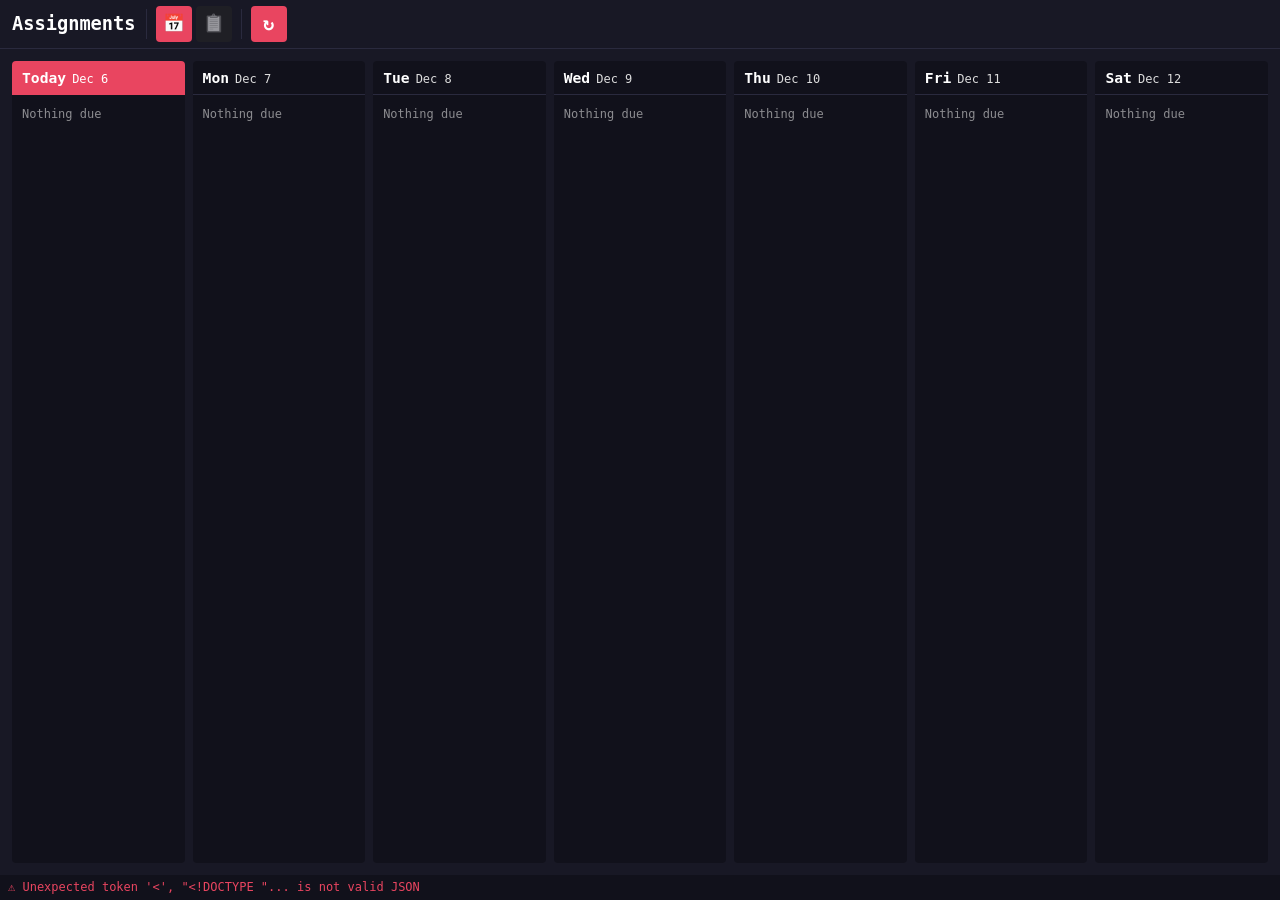
==== static/index.html @ 74c3563f "Add Canvas assignment tracker web app Local web server that fetches incomplete assignments from the " ====
<!doctype html>
<html lang="en">
<head>
<meta charset="utf-8">
<meta name="viewport" content="width=device-width, initial-scale=1">
<title>Assignment Tracker</title>
<link rel="stylesheet" href="app.css">
</head>
<body>
<header class="toolbar">
  <span class="brand">Assignments</span>
  <span class="divider" aria-hidden="true"></span>
  <nav class="view-toggles" aria-label="View">
    <button type="button" class="toggle" data-view="calendar" aria-label="Calendar view"
            data-tip="Calendar&#10;Today and the next 6 days, by due time">📅</button>
    <button type="button" class="toggle" data-view="todo" aria-label="To-do list view"
            data-tip="To-do&#10;Everything outstanding, soonest due first">📋</button>
  </nav>
  <span class="divider" aria-hidden="true"></span>
  <button type="button" class="run" id="refresh" aria-label="Refresh from Canvas"
          data-tip="Refresh&#10;Fetch the latest assignments from Canvas">↻</button>
</header>

<main id="main">
  <section id="calendar-view" class="calendar" aria-label="Next 7 days" hidden></section>
  <section id="todo-view" class="todo" aria-label="To-do list" hidden></section>
</main>

<footer class="status" id="status" role="status">Loading...</footer>

<div class="tooltip" id="tooltip" role="tooltip" hidden></div>
<script src="app.js"></script>
</body>
</html>
---- static/app.css ----
/* Clipboard Cleaner design system: dark, flat, single raspberry accent, 4px corners. */
:root {
  --backgroundCLR: #181825;
  --statusBG: #11111b;
  --OffBtnBackgroundCLR: #252535;
  --dividerCLR: #2a2a3e;
  --spinbox-border: #333355;
  --OnBtnBackgroundCLR: #e94560;
  --statusTextCLR: #e94560;
  --OnBtnForegroundCLR: #ffffff;
  --OffBtnForegroundCLR: #44445a;
  --tooltip-bg: #2b2b3b;
  --tooltip-fg: #dddddd;

  --font-mono: Consolas, "Cascadia Mono", Menlo, monospace;
  --font-sans: "Segoe UI", system-ui, sans-serif;
  --font-emoji: "Segoe UI Emoji", "Apple Color Emoji", "Noto Color Emoji", emoji;

  --bar-pad: 6px;
  --toggle-margin: 2px;
  --toggle-pad: 3px;
  --divider-margin-x: 7px;
  --divider-margin-y: 3px;
  --run-pad-x: 6px;
  --status-pad-x: 8px;
  --status-pad-y: 3px;
  --tooltip-pad-x: 7px;
  --tooltip-pad-y: 4px;
  --tooltip-offset: 6px;
  --radius-sm: 4px;
  --divider-width: 1px;

  color-scheme: dark;
}

* { box-sizing: border-box; }
/* Views and the tooltip set their own display; make `hidden` always win. */
[hidden] { display: none !important; }
html, body { margin: 0; height: 100%; }
body {
  display: flex;
  flex-direction: column;
  background: var(--backgroundCLR);
  color: var(--tooltip-fg);
  font-family: var(--font-sans);
  font-size: 14px;
}

/* ---- Toolbar: one row, toggles → divider → run ---- */
.toolbar {
  display: flex;
  align-items: stretch;
  padding: var(--bar-pad);
  background: var(--backgroundCLR);
  border-bottom: var(--divider-width) solid var(--dividerCLR);
  position: sticky;
  top: 0;
  z-index: 2;
}
.brand {
  display: flex;
  align-items: center;
  padding: 0 var(--toggle-pad) 0 var(--run-pad-x);
  font: 700 18.67px/1 var(--font-mono);
  color: var(--OnBtnForegroundCLR);
}
.divider {
  width: var(--divider-width);
  margin: var(--divider-margin-y) var(--divider-margin-x);
  background: var(--dividerCLR);
}
.view-toggles { display: flex; }
.toggle, .run {
  border: 0;
  border-radius: var(--radius-sm);
  cursor: pointer;
  font: 400 17.33px/1 var(--font-emoji);
  width: 36px;
  height: 36px;
  margin: 0 var(--toggle-margin);
  padding: var(--toggle-pad);
}
.toggle { background: var(--OffBtnBackgroundCLR); color: var(--OffBtnForegroundCLR); }
/* Emoji glyphs ignore `color`, so the OFF state is dimmed with grayscale + opacity instead. */
.toggle[aria-pressed="false"] { filter: grayscale(1); opacity: .55; }
.toggle[aria-pressed="true"] { background: var(--OnBtnBackgroundCLR); color: var(--OnBtnForegroundCLR); }
.run {
  background: var(--OnBtnBackgroundCLR);
  color: var(--OnBtnForegroundCLR);
  font: 700 18.67px/1 var(--font-mono);
  padding: var(--toggle-pad) var(--run-pad-x);
}
.run.busy { cursor: progress; }
button:focus-visible, a:focus-visible {
  outline: 2px solid var(--OnBtnForegroundCLR);
  outline-offset: 2px;
}

/* ---- Main area ---- */
main {
  flex: 1;
  padding: 12px;
  overflow: auto;
}
.empty {
  padding: 24px 8px;
  font: 400 13px/1.5 var(--font-mono);
  text-align: center;
}

/* ---- Calendar: 7 columns, today on the left ---- */
.calendar {
  display: grid;
  grid-template-columns: repeat(7, minmax(0, 1fr));
  gap: 8px;
  min-height: 100%;
}
.day {
  display: flex;
  flex-direction: column;
  min-width: 0;
  background: var(--statusBG);
  border-radius: var(--radius-sm);
}
.day-head {
  padding: 8px 10px;
  border-bottom: var(--divider-width) solid var(--dividerCLR);
  font-family: var(--font-mono);
}
.day-name { font-weight: 700; font-size: 14.67px; color: var(--OnBtnForegroundCLR); }
.day-date { font-size: 12px; margin-left: 6px; }
.day.today .day-head { background: var(--OnBtnBackgroundCLR); border-radius: var(--radius-sm) var(--radius-sm) 0 0; border-color: transparent; }
.day.today .day-date { color: var(--OnBtnForegroundCLR); }
.day-count { float: right; font-size: 12px; }
.day-body { display: flex; flex-direction: column; gap: 6px; padding: 8px; }
.day-none { font: 400 12px var(--font-mono); padding: 4px 2px; opacity: .6; }

/* ---- Assignment card (shared by both views) ---- */
.card {
  display: block;
  padding: 7px 9px;
  background: var(--OffBtnBackgroundCLR);
  border-radius: var(--radius-sm);
  color: inherit;
  text-decoration: none;
}
a.card:hover { background: var(--tooltip-bg); }
.card-time {
  font: 700 13px/1.2 var(--font-mono);
  color: var(--OnBtnBackgroundCLR);
}
.card-title {
  margin-top: 3px;
  font-size: 13.5px;
  line-height: 1.3;
  color: var(--OnBtnForegroundCLR);
  overflow-wrap: anywhere;
}
.card-course {
  margin-top: 3px;
  font: 400 11.5px/1.3 var(--font-mono);
  overflow-wrap: anywhere;
}
/* Overdue/missing is marked by the ⚠ symbol, never a second colour. */
.flag { font-family: var(--font-mono); font-weight: 700; color: var(--OnBtnBackgroundCLR); }

/* ---- To-do list ---- */
.todo { max-width: 820px; margin: 0 auto; }
.group-head {
  display: flex;
  align-items: center;
  gap: 8px;
  margin: 18px 0 8px;
  font: 700 12px/1 var(--font-mono);
  text-transform: uppercase;
  letter-spacing: .06em;
}
.group-head:first-child { margin-top: 4px; }
.group-head::after { content: ""; flex: 1; height: var(--divider-width); background: var(--dividerCLR); }
.group-head .group-count { color: var(--OnBtnBackgroundCLR); }
.todo-list { list-style: none; margin: 0; padding: 0; display: flex; flex-direction: column; gap: 6px; }
.todo-row {
  display: grid;
  grid-template-columns: 112px 1fr auto;
  align-items: center;
  gap: 12px;
  padding: 9px 12px;
}
.todo-when { font: 700 13px/1.3 var(--font-mono); color: var(--OnBtnBackgroundCLR); }
.todo-when small { display: block; font-weight: 400; color: var(--tooltip-fg); font-size: 11.5px; }
.todo-main { min-width: 0; }
.todo-main .card-title { margin-top: 0; font-size: 14.5px; }
.todo-points { font: 400 12px var(--font-mono); white-space: nowrap; }

/* ---- Status bar ---- */
.status {
  padding: var(--status-pad-y) var(--status-pad-x);
  background: var(--statusBG);
  color: var(--statusTextCLR);
  font: 400 12px/1.6 var(--font-mono);
  white-space: nowrap;
  overflow: hidden;
  text-overflow: ellipsis;
}

/* ---- Tooltip ---- */
.tooltip {
  position: fixed;
  z-index: 10;
  max-width: 260px;
  padding: var(--tooltip-pad-y) var(--tooltip-pad-x);
  background: var(--tooltip-bg);
  color: var(--tooltip-fg);
  border-radius: var(--radius-sm);
  font: 400 12px/1.4 var(--font-sans);
  white-space: pre-line;
  pointer-events: none;
}
.tooltip::first-line { font-weight: 700; }

/* ---- Narrow screens: days stack as rows ---- */
@media (max-width: 860px) {
  main { padding: 10px 16px; }
  .calendar { grid-template-columns: 1fr; }
  .day-body { padding: 6px 8px 8px; }
  .todo-row { grid-template-columns: 1fr auto; gap: 4px 10px; }
  .todo-when { grid-column: 1 / -1; }
  .todo-when small { display: inline; margin-left: 6px; }
}
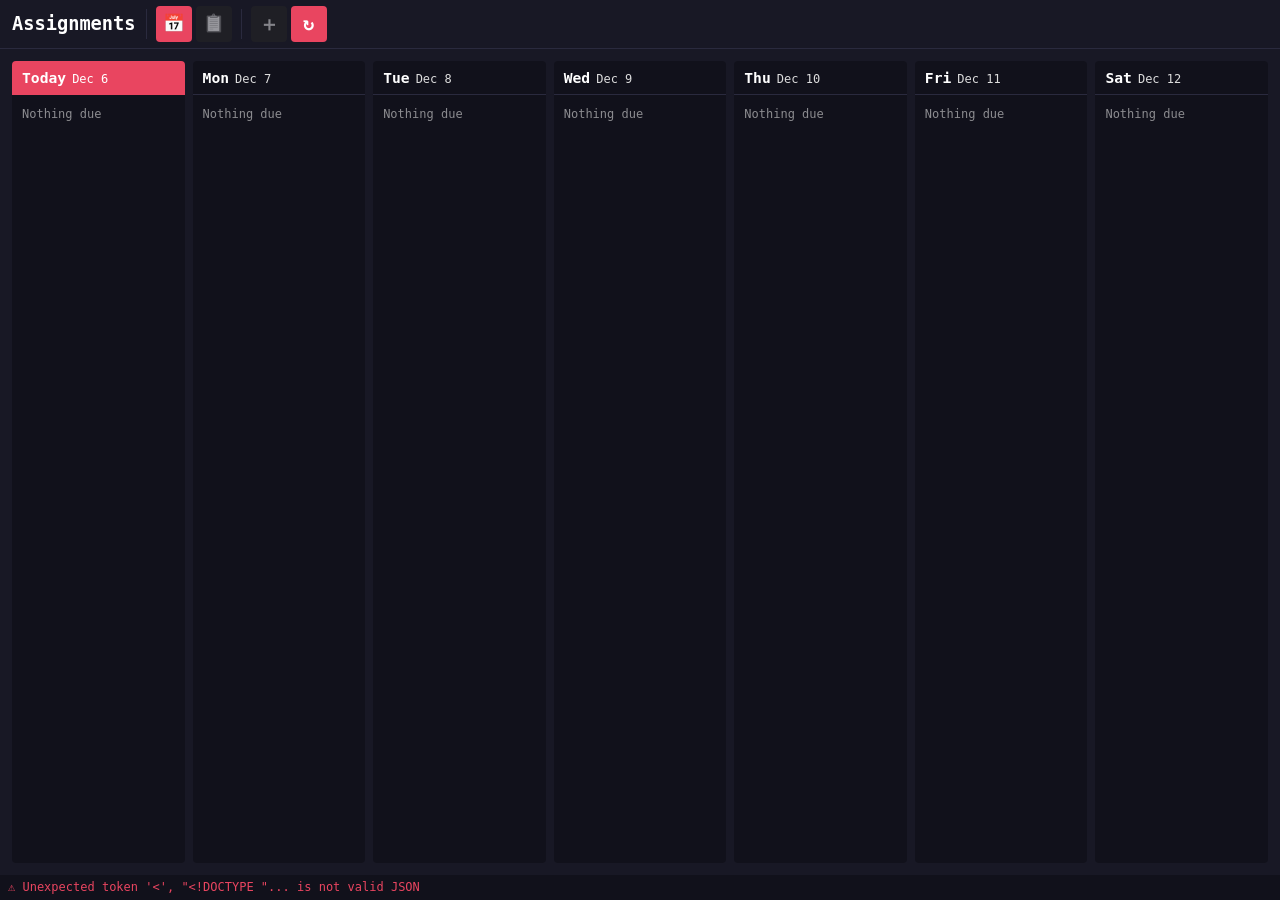
==== commit 61ba1e39: "Add manually-created custom assignments Let the signed-in user add their own assignments in the web " ====
--- a/static/index.html
+++ b/static/index.html
@@ -17,9 +17,41 @@
             data-tip="To-do&#10;Everything outstanding, soonest due first">📋</button>
   </nav>
   <span class="divider" aria-hidden="true"></span>
+  <button type="button" class="toggle" id="add" aria-label="Add a custom assignment"
+          data-tip="Add&#10;Add a custom assignment">＋</button>
   <button type="button" class="run" id="refresh" aria-label="Refresh from Canvas"
           data-tip="Refresh&#10;Fetch the latest assignments from Canvas">↻</button>
+  <button type="button" class="toggle logout" id="logout" aria-label="Sign out"
+          data-tip="Sign out&#10;End your session" hidden>⎋</button>
 </header>
+
+<div class="modal" id="add-modal" hidden>
+  <form class="modal-card" id="add-form">
+    <h2>Add assignment</h2>
+    <label>Title
+      <input name="title" type="text" maxlength="200" required autocomplete="off">
+    </label>
+    <label>Course
+      <input name="course" type="text" maxlength="100" placeholder="e.g. Study Group" autocomplete="off">
+    </label>
+    <div class="field-row">
+      <label>Due date
+        <input name="date" type="date" required>
+      </label>
+      <label>Due time
+        <input name="time" type="time" value="23:59" required>
+      </label>
+    </div>
+    <label>Points <span class="muted">(optional)</span>
+      <input name="points" type="number" min="0" step="any" inputmode="decimal">
+    </label>
+    <div class="modal-error" id="add-error" hidden></div>
+    <div class="modal-actions">
+      <button type="button" class="btn-ghost" id="add-cancel">Cancel</button>
+      <button type="submit" class="btn-primary">Add</button>
+    </div>
+  </form>
+</div>
 
 <main id="main">
   <section id="calendar-view" class="calendar" aria-label="Next 7 days" hidden></section>
--- a/static/app.css
+++ b/static/app.css
@@ -227,3 +227,49 @@
   .todo-when { grid-column: 1 / -1; }
   .todo-when small { display: inline; margin-left: 6px; }
 }
+
+/* ---- Action buttons that aren't view toggles (keep them legible) ---- */
+#add, #logout { color: var(--tooltip-fg); font-family: var(--font-mono); font-weight: 700; }
+#add { font-size: 20px; }
+
+/* ---- Manual assignment delete button ---- */
+.card { position: relative; }
+.card-del {
+  position: absolute; top: 4px; right: 4px;
+  width: 18px; height: 18px; padding: 0; border: 0; cursor: pointer;
+  border-radius: var(--radius-sm); line-height: 1;
+  background: transparent; color: var(--OffBtnForegroundCLR);
+  font: 700 12px/1 var(--font-mono);
+}
+.card:hover .card-del { color: var(--OnBtnForegroundCLR); background: var(--OnBtnBackgroundCLR); }
+.todo-row .card-del { top: 50%; transform: translateY(-50%); right: 8px; }
+/* A small raspberry tick marks a custom (manually added) assignment. */
+.manual-tag { color: var(--OnBtnBackgroundCLR); font-family: var(--font-mono); }
+
+/* ---- Add-assignment modal ---- */
+.modal {
+  position: fixed; inset: 0; z-index: 50;
+  display: flex; align-items: center; justify-content: center;
+  padding: 16px; background: rgba(17, 17, 27, 0.72);
+}
+.modal-card {
+  width: 100%; max-width: 360px;
+  background: var(--statusBG); border-radius: var(--radius-sm);
+  padding: 20px; display: flex; flex-direction: column; gap: 10px;
+}
+.modal-card h2 { margin: 0 0 6px; font: 700 18px/1 var(--font-mono); color: var(--OnBtnForegroundCLR); }
+.modal-card label { display: flex; flex-direction: column; gap: 4px; font: 700 11px/1.2 var(--font-mono); text-transform: uppercase; letter-spacing: .05em; }
+.modal-card .muted { color: var(--OffBtnForegroundCLR); font-weight: 400; text-transform: none; }
+.modal-card input {
+  padding: 8px 10px; border: 1px solid var(--spinbox-border); border-radius: var(--radius-sm);
+  background: var(--OffBtnBackgroundCLR); color: var(--OnBtnForegroundCLR); font: 400 14px var(--font-sans);
+}
+.modal-card input:focus { outline: 2px solid var(--OnBtnBackgroundCLR); outline-offset: 1px; }
+.field-row { display: flex; gap: 10px; }
+.field-row label { flex: 1; }
+.modal-error { padding: 8px 10px; border-radius: var(--radius-sm); background: var(--OffBtnBackgroundCLR);
+  color: var(--OnBtnBackgroundCLR); font: 400 12px/1.4 var(--font-mono); }
+.modal-actions { display: flex; justify-content: flex-end; gap: 8px; margin-top: 6px; }
+.btn-ghost, .btn-primary { padding: 9px 14px; border: 0; cursor: pointer; border-radius: var(--radius-sm); font: 700 13px var(--font-mono); }
+.btn-ghost { background: var(--OffBtnBackgroundCLR); color: var(--tooltip-fg); }
+.btn-primary { background: var(--OnBtnBackgroundCLR); color: var(--OnBtnForegroundCLR); }
